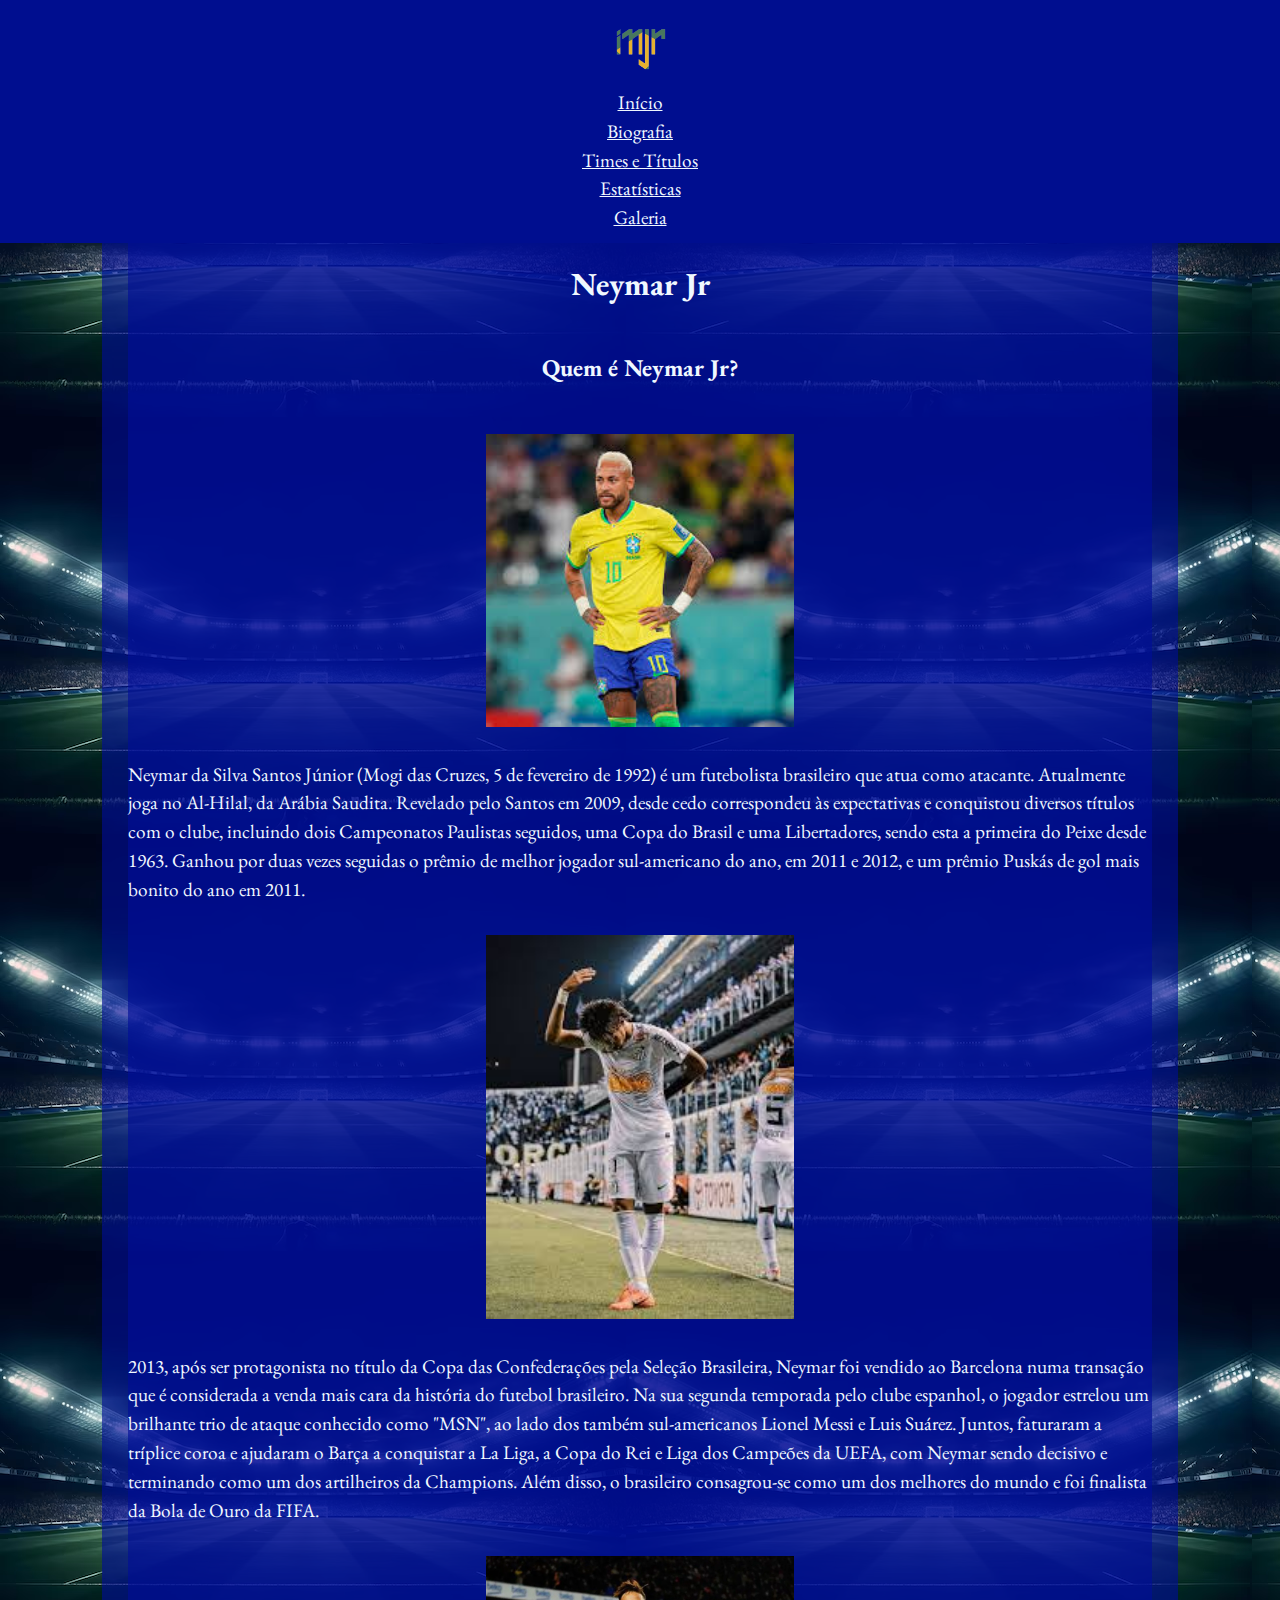
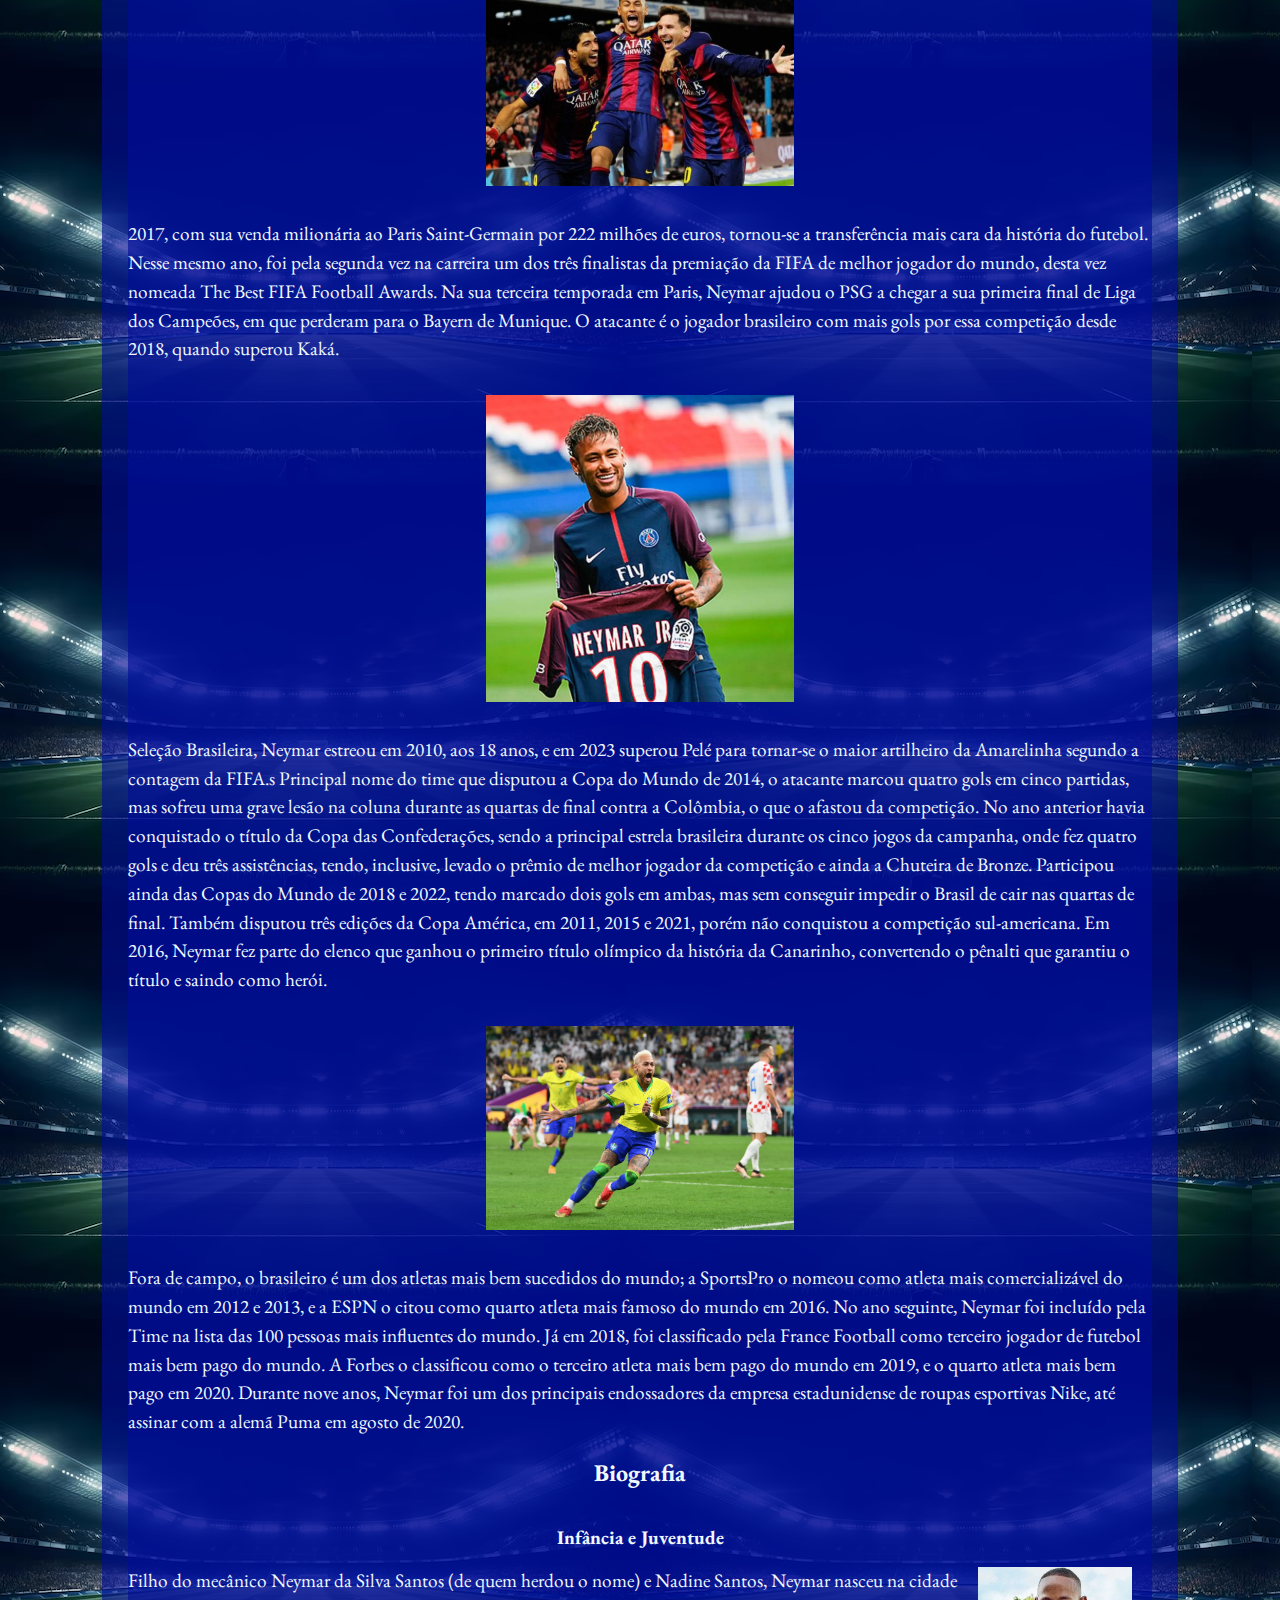
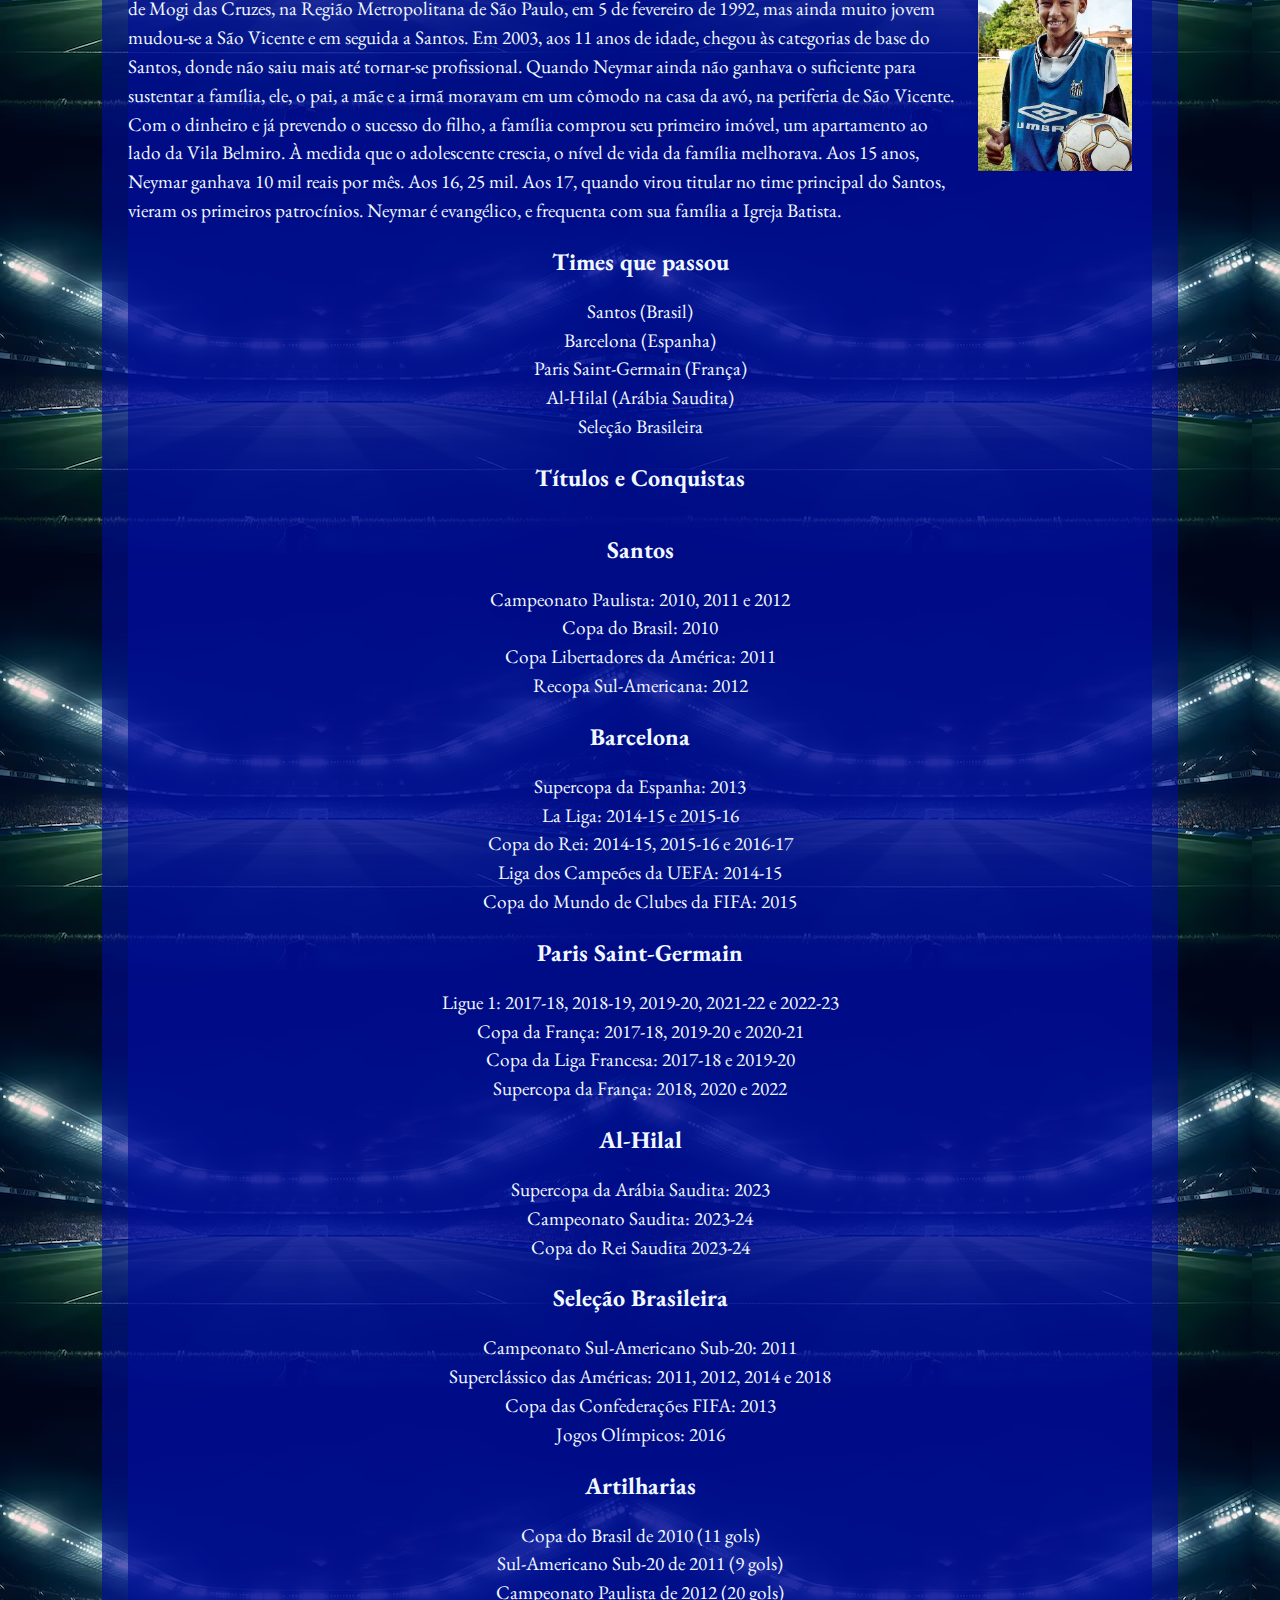
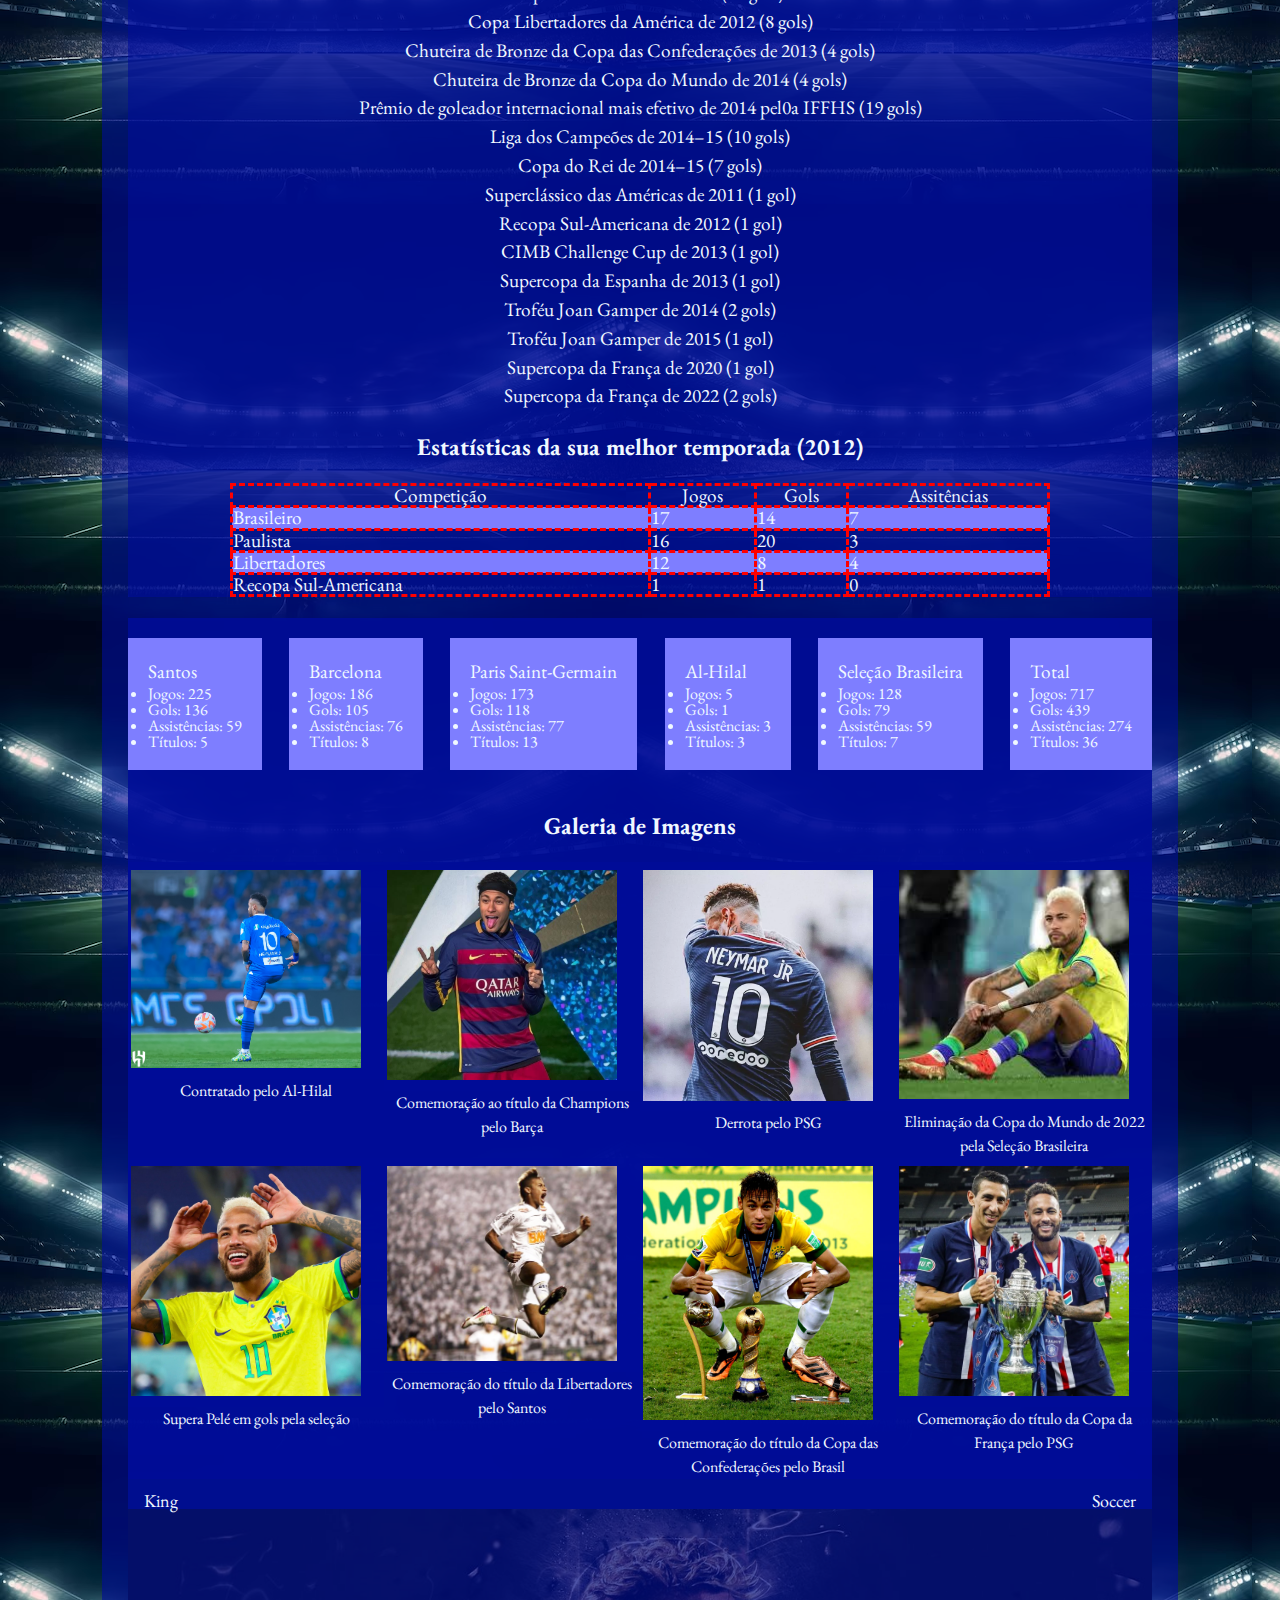
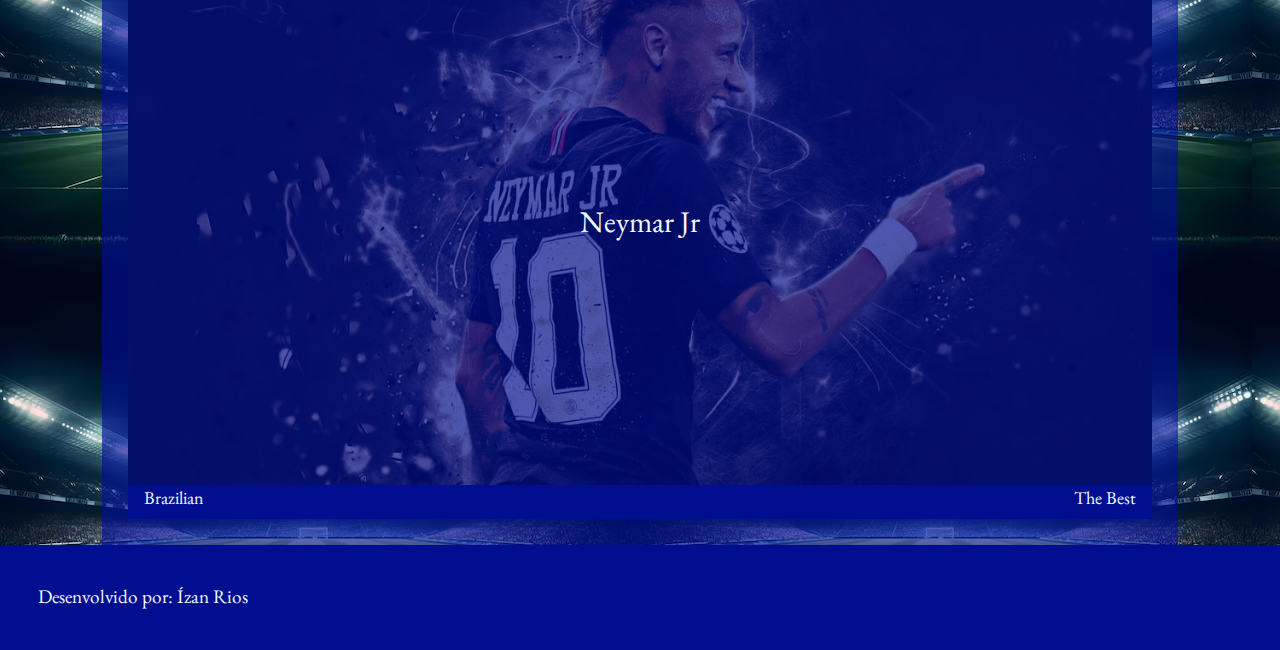
==== index.html @ 3a9a7184 "meuprimeirosite" ====
<!DOCTYPE html>
<html lang="en">
<head>    
    <meta charset="UTF-8">
    <meta name="viewport" content="width=device-width, initial-scale=1.0">
    <title>Neymar Jr</title>
    <style>
        .neymar{
            margin-left: 35%;
        }
        .neymars{
            margin-left: 35%;
        }
        .msn{
            margin-left: 35%;
        }
        .neymarp{
            margin-left: 35%;
        }
        .neymarb{
            margin-left: 35%;
        }
        .neymarc{
            margin-top: 0%;
            margin-bottom: 0%;
            margin-left: 2%;
            margin-right: 2%;
            width: 15%;
            float: right;
        }
        .times{
            text-align: center;
            line-height: 3;
            font-weight: bold;
            clear: both;
        }
        .linha{
            display: flex;
            flex-flow: row wrap;
            margin-left: auto;
            margin-right: auto;
        }
        .col-3{
            width: 25%;
        }
        .col-3 p{
            font-size: 1rem;
            text-align: center;
        }
        .imggaleria{
            width: 90%;
            margin-left: 1%;
            margin-right: 1%;
        }
        .cards {
            display: flex;
            flex-wrap: wrap;
            justify-content: space-between;
        }
        .card {
            width: calc(33.33% - 20 px); /* 3 cards por linha */
            margin-bottom: 20px;
            margin-top: 20px;
            background-color: rgb(126, 126, 255);
            padding: 20px;
            box-sizing: border-box;
        }

        @media scree and (max-width: 768px) {
            .card {
                width: calc(50% - 20px); /* 2 cards por linha em telas médias */
            }
        }
            
        @media screen and (max-width: 480px) {
            .card {
                width: calc(100% - 20px); /* 1 card por linha em telas pequenas (celulares) */
            }
        }
        .container {
            position: relative;
            background-color: rgb(0, 14, 143);
        }
        .topleft {
            position: absolute;
            top: 8px;
            left: 16px;
            font-size: 18px;
        }
        .topright {
            position: absolute;
            top: 8px;
            right: 16px;
            font-size: 18px;
        }
        .center {
            position: absolute;
            top: 50%;
            width: 100%;
            text-align: center;
            font-size: 30px;
        }
        .bottomleft {
            position: absolute;
            bottom: 8px;
            left: 16px;
            font-size: 18px;
        }
        .bottomright {
            position: absolute;
            bottom: 8px;
            right: 16px;
            font-size: 18px;
        }
        .neyposition {
            width: 100%;
            height: auto;
            opacity: 0.3;
        }
        .space{
            margin-top: 210px;
        }
        
    </style>
    <link rel="stylesheet" href="css/reset.css">
    <link rel="stylesheet" href="css/estilo.css"> 
    <link rel="preconnect" href="https://fonts.googleapis.com">
    <link rel="preconnect" href="https://fonts.gstatic.com" crossorigin>
    <link href="https://fonts.googleapis.com/css2?family=EB+Garamond:ital,wght@0,400..800;1,400..800&display=swap" rel="stylesheet">
    <link rel="shortcut icon" href="img/njrlogo.webp" type="image/x-icon">
</head>
<body>
    <header class="cabecalho">
        <nav>
            <img class="logon" src="img/njrlogo.webp" alt="logonjr">
            <ul>
                <li><a href="#Início">Início</a></li>
                <li><a href="#Biografia">Biografia</a></li>
                <li><a href="#Times e Títulos">Times e Títulos</a></li>
                <li><a href="#Estatísticas">Estatísticas</a></li>
                <li><a href="#Galeria">Galeria</a></li>
           </ul>
        </nav>
    </header>
    <main>
        <section class="space">
            <h1 id="Início" class="titulos">Neymar Jr</h1>
            <h2 class="titulos">Quem é Neymar Jr?</h2>
            <img class="neymar" src="img/Neymar.jpeg" alt="Neymar">
            <p>Neymar da Silva Santos Júnior (Mogi das Cruzes, 5 de fevereiro de 1992) é um futebolista brasileiro que atua como atacante. Atualmente joga no Al-Hilal, da Arábia Saudita.

                Revelado pelo Santos em 2009, desde cedo correspondeu às expectativas e conquistou diversos títulos com o clube, incluindo dois Campeonatos Paulistas seguidos, uma Copa do Brasil e uma Libertadores, sendo esta a primeira do Peixe desde 1963. Ganhou por duas vezes seguidas o prêmio de melhor jogador sul-americano do ano, em 2011 e 2012, e um prêmio Puskás de gol mais bonito do ano em 2011.</p>
                <img class="neymars" src="img/ney santos.jpeg" alt="Neymar no Santos">
                 <p> 2013, após ser protagonista no título da Copa das Confederações pela Seleção Brasileira, Neymar foi vendido ao Barcelona numa transação que é considerada a venda mais cara da história do futebol brasileiro. Na sua segunda temporada pelo clube espanhol, o jogador estrelou um brilhante trio de ataque conhecido como "MSN", ao lado dos também sul-americanos Lionel Messi e Luis Suárez. Juntos, faturaram a tríplice coroa e ajudaram o Barça a conquistar a La Liga, a Copa do Rei e Liga dos Campeões da UEFA, com Neymar sendo decisivo e terminando como um dos artilheiros da Champions. Além disso, o brasileiro consagrou-se como um dos melhores do mundo e foi finalista da Bola de Ouro da FIFA.</p> 
                 <img class="msn" src="img/trio msn.webp" alt="Trio MSN">
                 <p> 2017, com sua venda milionária ao Paris Saint-Germain por 222 milhões de euros, tornou-se a transferência mais cara da história do futebol. Nesse mesmo ano, foi pela segunda vez na carreira um dos três finalistas da premiação da FIFA de melhor jogador do mundo, desta vez nomeada The Best FIFA Football Awards. Na sua terceira temporada em Paris, Neymar ajudou o PSG a chegar a sua primeira final de Liga dos Campeões, em que perderam para o Bayern de Munique. O atacante é o jogador brasileiro com mais gols por essa competição desde 2018, quando superou Kaká.</p>
                <img class="neymarp" src="img/ney psg.webp" alt="Neymar no PSG">
                <p> Seleção Brasileira, Neymar estreou em 2010, aos 18 anos, e em 2023 superou Pelé para tornar-se o maior artilheiro da Amarelinha segundo a contagem da FIFA.s Principal nome do time que disputou a Copa do Mundo de 2014, o atacante marcou quatro gols em cinco partidas, mas sofreu uma grave lesão na coluna durante as quartas de final contra a Colômbia, o que o afastou da competição. No ano anterior havia conquistado o título da Copa das Confederações, sendo a principal estrela brasileira durante os cinco jogos da campanha, onde fez quatro gols e deu três assistências, tendo, inclusive, levado o prêmio de melhor jogador da competição e ainda a Chuteira de Bronze. Participou ainda das Copas do Mundo de 2018 e 2022, tendo marcado dois gols em ambas, mas sem conseguir impedir o Brasil de cair nas quartas de final. Também disputou três edições da Copa América, em 2011, 2015 e 2021, porém não conquistou a competição sul-americana. Em 2016, Neymar fez parte do elenco que ganhou o primeiro título olímpico da história da Canarinho, convertendo o pênalti que garantiu o título e saindo como herói.</p>
                <img class="neymarb" src="img/ney brasil.webp" alt="Neymar no Brasil">
                <p>Fora de campo, o brasileiro é um dos atletas mais bem sucedidos do mundo; a SportsPro o nomeou como atleta mais comercializável do mundo em 2012 e 2013, e a ESPN o citou como quarto atleta mais famoso do mundo em 2016. No ano seguinte, Neymar foi incluído pela Time na lista das 100 pessoas mais influentes do mundo. Já em 2018, foi classificado pela France Football como terceiro jogador de futebol mais bem pago do mundo. A Forbes o classificou como o terceiro atleta mais bem pago do mundo em 2019, e o quarto atleta mais bem pago em 2020. Durante nove anos, Neymar foi um dos principais endossadores da empresa estadunidense de roupas esportivas Nike, até assinar com a alemã Puma em agosto de 2020.</p>
        </section>
        <section>
            <h2 id="Biografia" class="titulos">Biografia</h2>
            <p class="titulos">Infância e Juventude</p>
            <img class="neymarc" src="img/ney criança.jpg" alt="Neymar Criança">
            <p>Filho do mecânico Neymar da Silva Santos (de quem herdou o nome) e Nadine Santos, Neymar nasceu na cidade de Mogi das Cruzes, na Região Metropolitana de São Paulo, em 5 de fevereiro de 1992, mas ainda muito jovem mudou-se a São Vicente e em seguida a Santos. Em 2003, aos 11 anos de idade, chegou às categorias de base do Santos, donde não saiu mais até tornar-se profissional.

                Quando Neymar ainda não ganhava o suficiente para sustentar a família, ele, o pai, a mãe e a irmã moravam em um cômodo na casa da avó, na periferia de São Vicente. Com o dinheiro e já prevendo o sucesso do filho, a família comprou seu primeiro imóvel, um apartamento ao lado da Vila Belmiro. À medida que o adolescente crescia, o nível de vida da família melhorava. Aos 15 anos, Neymar ganhava 10 mil reais por mês. Aos 16, 25 mil. Aos 17, quando virou titular no time principal do Santos, vieram os primeiros patrocínios. Neymar é evangélico, e frequenta com sua família a Igreja Batista.</p>
        </section>
        <section>
            <h2 id="Times e Títulos" class="times">Times que passou</h2>
            <ul>
                <li class="topicos">Santos (Brasil)</li>
                <li class="topicos">Barcelona (Espanha)</li>
                <li class="topicos">Paris Saint-Germain (França)</li>
                <li class="topicos">Al-Hilal (Arábia Saudita) </li>
                <li class="topicos">Seleção Brasileira</li>
            </ul>
        </section>
        <section>
            <h2 class="titulos">Títulos e Conquistas</h2>
            <h2 class="titulos">Santos</h2>
            <ul>
                <li class="topicos">Campeonato Paulista: 2010, 2011 e 2012</li>
                <li class="topicos">Copa do Brasil: 2010</li>
                <li class="topicos">Copa Libertadores da América: 2011</li>
                <li class="topicos">Recopa Sul-Americana: 2012</li>
            </ul>
            <h2 class="titulos">Barcelona</h2>
            <ul>
                <li class="topicos">Supercopa da Espanha: 2013</li>
                <li class="topicos">La Liga: 2014-15 e 2015-16</li>
                <li class="topicos">Copa do Rei: 2014-15, 2015-16 e 2016-17</li>
                <li class="topicos">Liga dos Campeões da UEFA: 2014-15</li>
                <li class="topicos">Copa do Mundo de Clubes da FIFA: 2015</li>
            </ul>
            <h2 class="titulos">Paris Saint-Germain</h2>
            <ul>
                <li class="topicos">Ligue 1: 2017-18, 2018-19, 2019-20, 2021-22 e 2022-23</li>
                <li class="topicos">Copa da França: 2017-18, 2019-20 e 2020-21</li>
                <li class="topicos">Copa da Liga Francesa: 2017-18 e 2019-20</li>
                <li class="topicos">Supercopa da França: 2018, 2020 e 2022</li>
            </ul>
            <h2 class="titulos">Al-Hilal</h2>
            <ul>
                <li class="topicos">Supercopa da Arábia Saudita: 2023</li>
                <li class="topicos">Campeonato Saudita: 2023-24</li>
                <li class="topicos">Copa  do Rei Saudita 2023-24</li>
            </ul>
            <h2 class="titulos">Seleção Brasileira</h2>
            <ul>
                <li class="topicos">Campeonato Sul-Americano Sub-20: 2011</li>
                <li class="topicos">Superclássico das Américas: 2011, 2012, 2014 e 2018</li>
                <li class="topicos">Copa das Confederações FIFA: 2013</li>
                <li class="topicos">Jogos Olímpicos: 2016</li>
            </ul>
            <h2 class="titulos">Artilharias</h2>
            <ul>
                <li class="topicos">Copa do Brasil de 2010 (11 gols)</li>
                <li class="topicos">Sul-Americano Sub-20 de 2011 (9 gols)</li>
                <li class="topicos">Campeonato Paulista de 2012 (20 gols)</li>
                <li class="topicos">Copa Libertadores da América de 2012 (8 gols)</li>
                <li class="topicos">Chuteira de Bronze da Copa das Confederações de 2013 (4 gols)</li>
                <li class="topicos">Chuteira de Bronze da Copa do Mundo de 2014 (4 gols)</li>
                <li class="topicos">Prêmio de goleador internacional mais efetivo de 2014 pel0a IFFHS (19 gols)</li>
                <li class="topicos">Liga dos Campeões de 2014–15 (10 gols)</li>
                <li class="topicos">Copa do Rei de 2014–15 (7 gols)</li>
                <li class="topicos">Superclássico das Américas de 2011 (1 gol)</li>
                <li class="topicos">Recopa Sul-Americana de 2012 (1 gol)</li>
                <li class="topicos">CIMB Challenge Cup de 2013 (1 gol)</li>
                <li class="topicos">Supercopa da Espanha de 2013 (1 gol)</li>
                <li class="topicos">Troféu Joan Gamper de 2014 (2 gols)</li>
                <li class="topicos">Troféu Joan Gamper de 2015 (1 gol)</li>
                <li class="topicos">Supercopa da França de 2020 (1 gol)</li>
                <li class="topicos">Supercopa da França de 2022 (2 gols)</li>
            </ul>
        </section>
        <section>
            <h2 id="Estatísticas" class="titulos">Estatísticas da sua melhor temporada (2012)</h2>
            <table>
                <tr>
                    <th>Competição</th>
                    <th>Jogos</th>
                    <th>Gols</th>
                    <th>Assitências</th>
                </tr>
                <tr>
                    <td>Brasileiro</td>
                    <td>17</td>
                    <td>14</td>
                    <td>7</td>
                </tr>
                <tr>
                    <td>Paulista</td>
                    <td>16</td>
                    <td>20</td>
                    <td>3</td>
                </tr>
                <tr>
                    <td>Libertadores</td>
                    <td>12</td>
                    <td>8</td>
                    <td>4</td>
                </tr>
                <tr>
                    <td>Recopa Sul-Americana</td>
                    <td>1</td>
                    <td>1</td>
                    <td>0</td>
                </tr>
            </table>
        </section>
        <section>
            <div class="cards">
                <div class="card">
                    <p>Santos
                            <li>Jogos: 225</li>
                            <li>Gols: 136</li>
                            <li>Assistências: 59</li>
                            <li>Títulos: 5</li>
                    </p>
                </div>
                <div class="card">
                    <p>Barcelona
                            <li>Jogos: 186</li>
                            <li>Gols: 105</li>
                            <li>Assistências: 76</li>
                            <li>Títulos: 8</li>
                    </p>
                </div>
                <div class="card">
                    <p>Paris Saint-Germain
                            <li>Jogos: 173</li>
                            <li>Gols: 118</li>
                            <li>Assistências: 77</li>
                            <li>Títulos: 13</li>
                    </p>
                </div>
                <div class="card">
                    <p>Al-Hilal
                            <li>Jogos: 5</li>
                            <li>Gols: 1</li>
                            <li>Assistências: 3</li>
                            <li>Títulos: 3</li>
                    </p>
                </div>
                <div class="card">
                    <p>Seleção Brasileira
                            <li>Jogos: 128</li>
                            <li>Gols: 79</li>
                            <li>Assistências: 59</li>
                            <li>Títulos: 7</li>
                    </p>
                </div>
                <div class="card">
                    <p>Total
                            <li>Jogos: 717</li>
                            <li>Gols: 439</li>
                            <li>Assistências: 274</li>
                            <li>Títulos: 36</li>
                    </p>
                </div>
            </div>
        </section>
        <section>
            <div>
                <h2 id="Galeria" class="titulos"> Galeria de Imagens</h2>
            </div>
            <div class="linha">
                <div class="col-3">
                    <div>
                        <img class="imggaleria" src="img/ney1.jpg" alt="ney1">
                    </div>
                    <p>Contratado pelo Al-Hilal</p>
                </div>
                <div class="col-3">
                    <div>
                        <img class="imggaleria" src="img/ney2.jpeg" alt="ney2">
                    </div>
                    <p>Comemoração ao título da Champions pelo Barça</p>
                </div>
                <div class="col-3">
                    <div>
                        <img class="imggaleria" src="img/ney3.webp" alt="ney3">
                    </div>
                    <p>Derrota pelo PSG</p>
                </div>
                <div class="col-3">
                    <div>
                        <img class="imggaleria" src="img/ney4.jfif" alt="ney4">
                    </div>
                    <p>Eliminação da Copa do Mundo de 2022 pela Seleção Brasileira</p>
                </div>
            </div>
            <div class="linha">
                <div class="col-3">
                    <div>
                        <img class="imggaleria" src="img/ney5.jpg" alt="ney5">
                    </div>
                    <p>Supera Pelé em gols pela seleção</p>
                </div>
                <div class="col-3">
                    <div>
                        <img class="imggaleria" src="img/ney7.jpg" alt="ney7">
                    </div>
                    <p>Comemoração do título da Libertadores pelo Santos</p>
                </div>
                <div class="col-3">
                    <div>
                        <img class="imggaleria" src="img/ney8.jpg" alt="ney8">
                    </div>
                    <p>Comemoração do título da Copa das Confederações pelo Brasil</p>
                </div>
                <div class="col-3">
                    <div>
                        <img class="imggaleria" src="img/ney6.webp" alt="ney6">
                    </div>
                    <p>Comemoração do título da Copa da França pelo PSG</p>
                </div>
            </div>
        </section>
        <section>
            <div class="container">
                <img src="img/neymar.position.jpeg" alt="Ney Position" class="neyposition" width="1000" height="300">
                    <p class="topleft">King</p>
                    <p class="topright">Soccer</p>
                    <p class="center">Neymar Jr</p>
                    <p class="bottomleft">Brazilian</p>
                    <p class="bottomright">The Best</p>
            </div>
        </section>
    </main>
    <footer class="rodape">
        <p>Desenvolvido por: Ízan Rios</p>
    </footer>
</body>
</html>
---- css/estilo.css ----
body {
    background-image: url("../img/campo.avif");
    font-family: "EB Garamond", serif;
    color: aliceblue;
}
header {
    background-color: rgba(0, 14, 143);
    padding: 3%;
    display: flex;
    justify-content: space-between;
    align-items: center;
   
}
div {
    background-color: rgba(0, 13, 153, 0.623);
}
nav a{
    justify-content: center;
    text-align: center;
    margin: auto;
    color: aliceblue;
}
nav ul li {
    text-align: center;
    justify-content: center;
    margin: auto;
}

nav{
    justify-content: center;
    flex-wrap: wrap;
    overflow-x: auto;
    text-align: center;
    margin: auto;
}
main {
    background-color: rgba(0, 13, 153, 0.623);
    width: 80%;
    margin-left: auto;
    margin-right: auto;
    padding: 2%;
}
section {
    background-color: rgba(0, 13, 153, 0.623);
}
footer {
    background-color: rgb(0, 14, 143);
    padding: 3%;
}
.logon{
    width: 13%;
    margin-left: auto;
    margin-right: auto;
}
.titulos{
    text-align: center;
    line-height: 3;
    font-weight: bold;
}
.cabecalho{
    padding: 3%;
    display: flex;
    align-items: center;
    justify-content: space-between;   
    padding: 10px 20px;
    position: fixed;
    top: 0;
    width: 100%;
    z-index: 1000;
    box-sizing: border-box;
}
.rodape{
    padding: 3%;
}
h1,h2{
    line-height: 3;
}
.topicos{
    text-align: center;
}
p{
    line-height: 1.5;
    font-size: 1.2em;
}
ul li{
    line-height: 1.5;
    font-size: 1.2em;
}
h1{
    font-size: 2em;
}
h2{
    font-size: 1.5em;
}
table{
    border-collapse: collapse;
    width: 80%;
    font-size: 1.2em;
    margin-left: auto;
    margin-right: auto;
    margin-bottom: 2%;
}

td,th{
    border: 1px dashed rgb(255, 0, 0)
    padding 1.5%;
}
td{
    border: 3px dashed rgb(255, 0, 0)
}
th{
    border: 3px dashed rgb(255, 0, 0)
}

/* essa faz uma linha cor sim cor não */
tr:nth-child(even) {
    background-color: rgb(126, 126, 255);
}
img{
    width: 30%;
    align-items: center;
    justify-content: center;
    margin-top: 3%;
    margin-bottom: 3%;
}
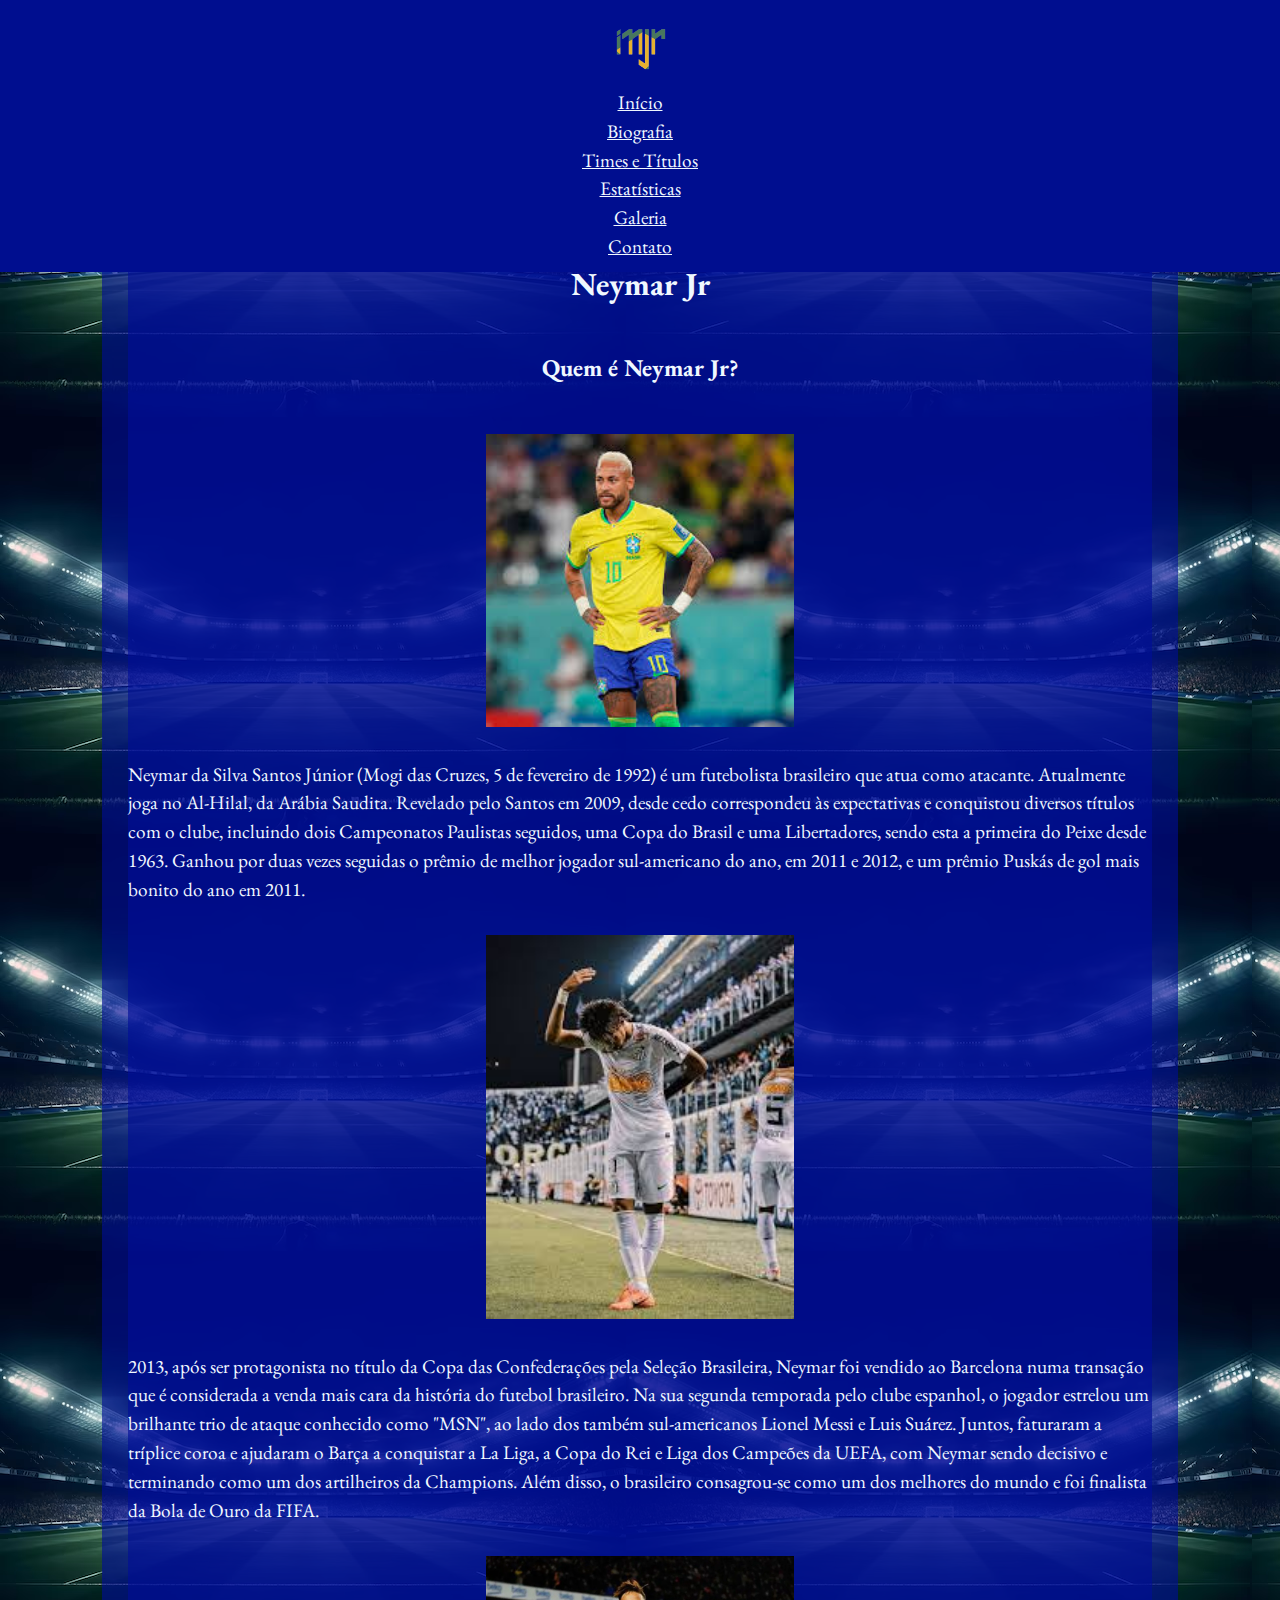
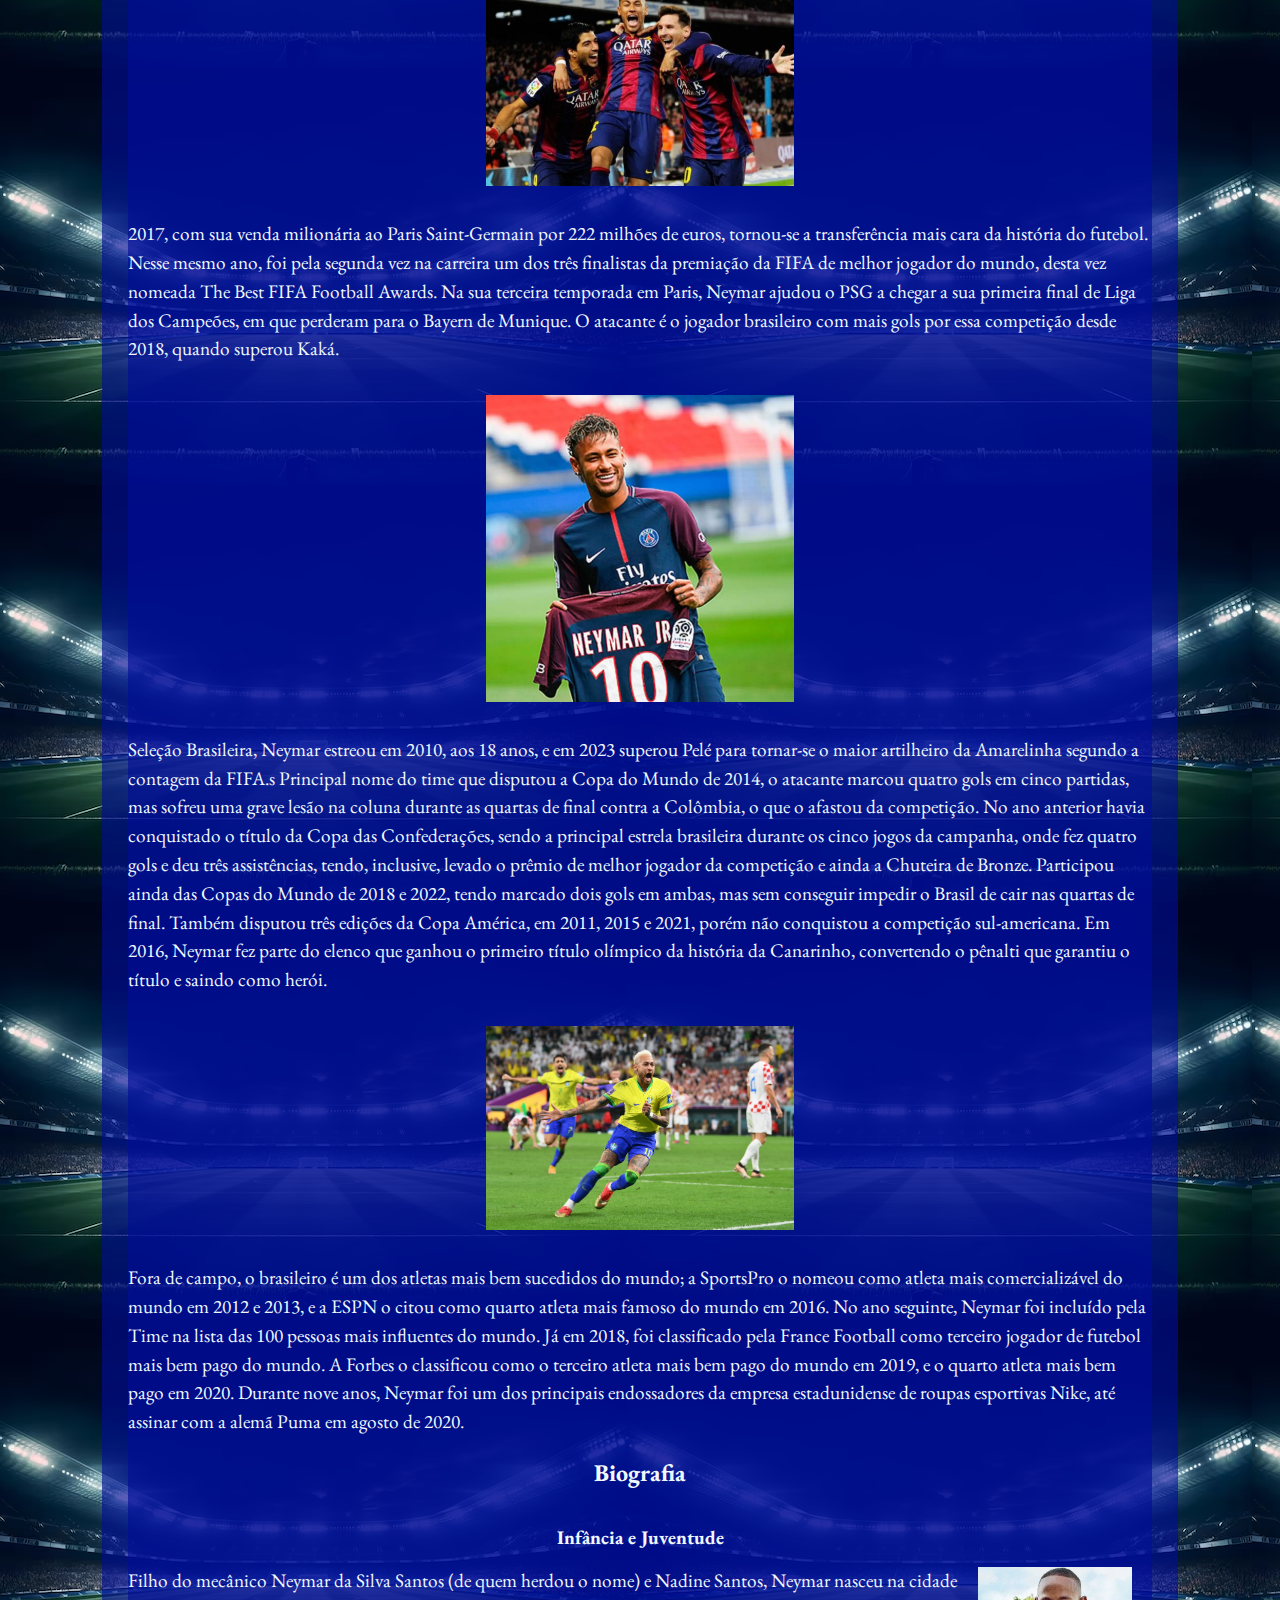
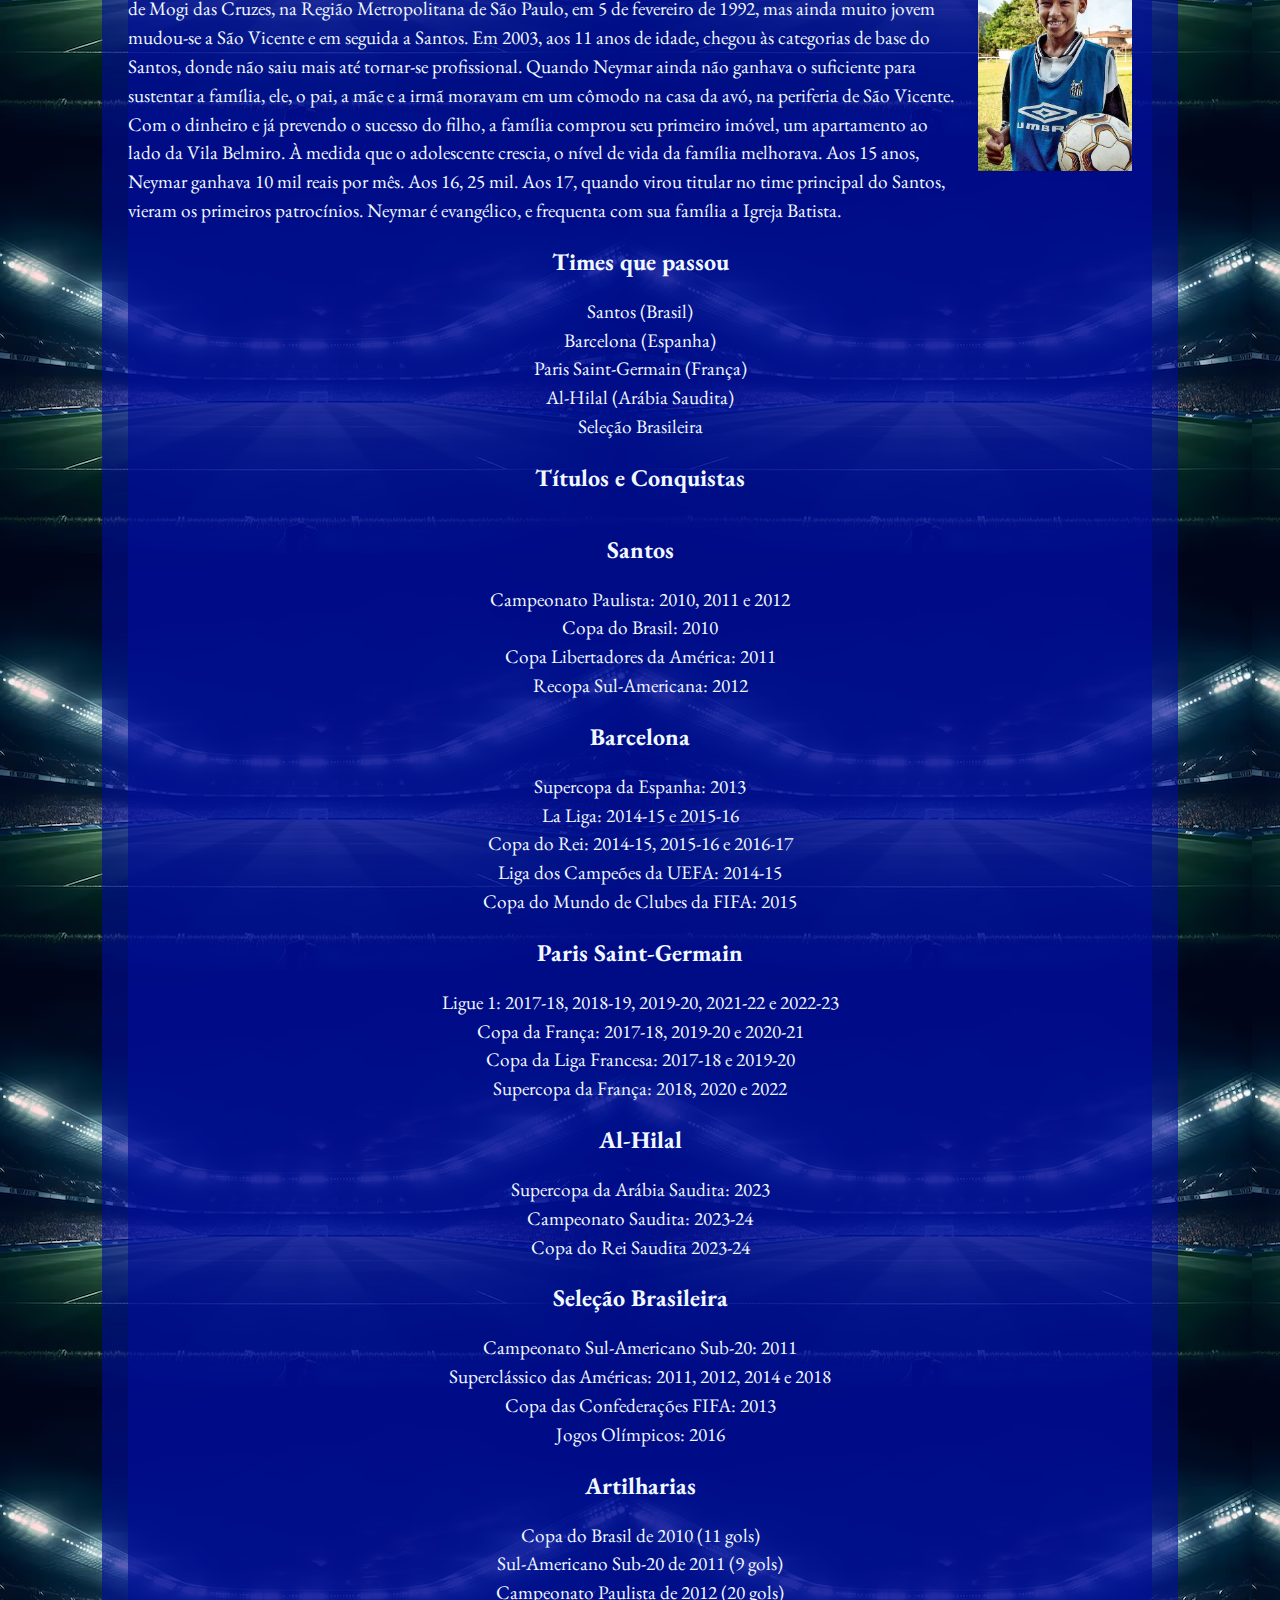
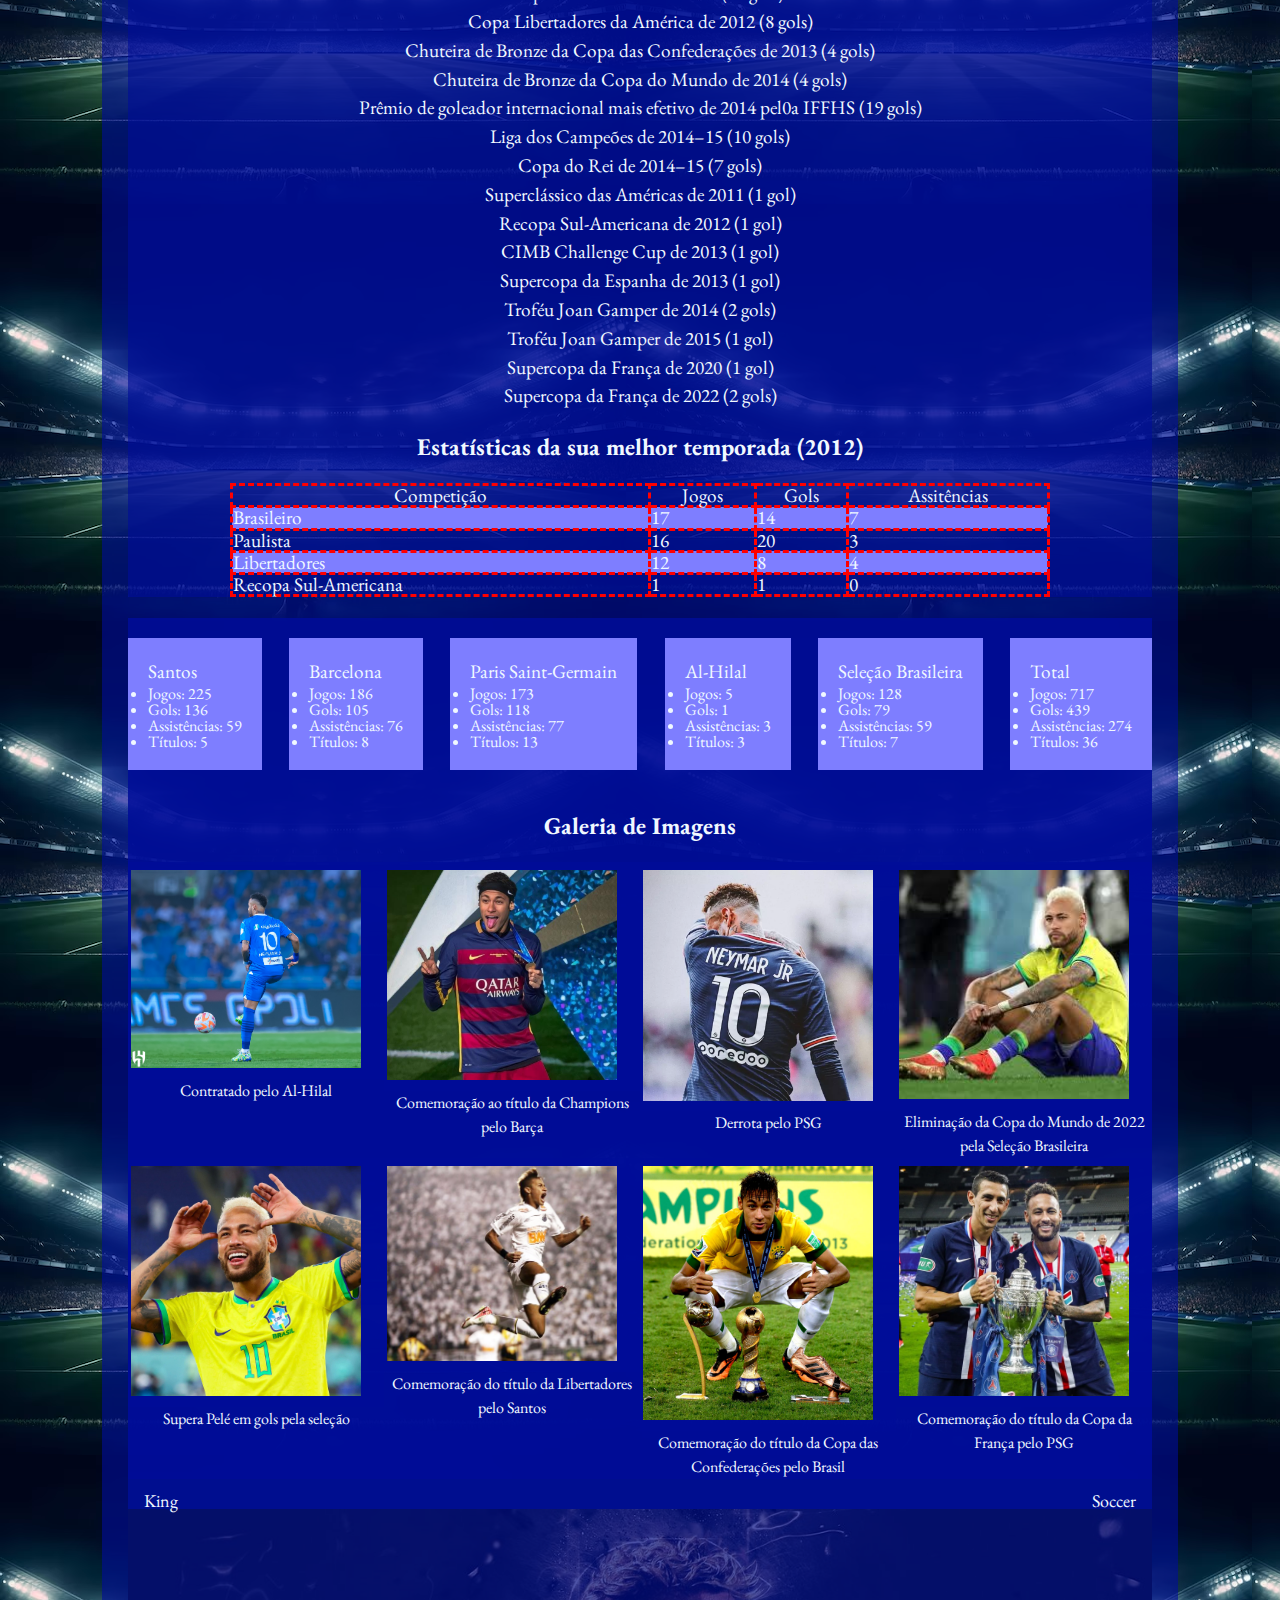
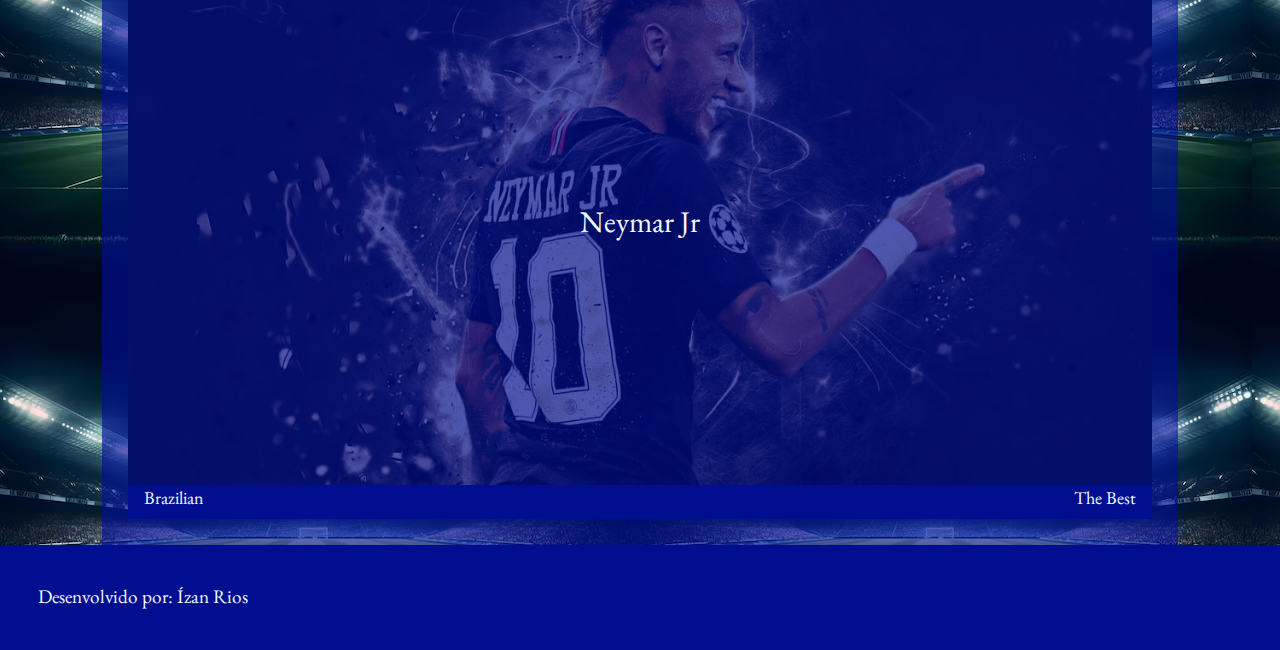
==== commit 9ce0eed9: "meuprimeirosite" ====
--- a/index.html
+++ b/index.html
@@ -132,13 +132,14 @@
 <body>
     <header class="cabecalho">
         <nav>
-            <img class="logon" src="img/njrlogo.webp" alt="logonjr">
+            <a href="Início"><img class="logon" src="img/njrlogo.webp" alt="logonjr"></a>
             <ul>
                 <li><a href="#Início">Início</a></li>
                 <li><a href="#Biografia">Biografia</a></li>
                 <li><a href="#Times e Títulos">Times e Títulos</a></li>
                 <li><a href="#Estatísticas">Estatísticas</a></li>
                 <li><a href="#Galeria">Galeria</a></li>
+                <li><a href="#Contato">Contato</a></li>
            </ul>
         </nav>
     </header>
